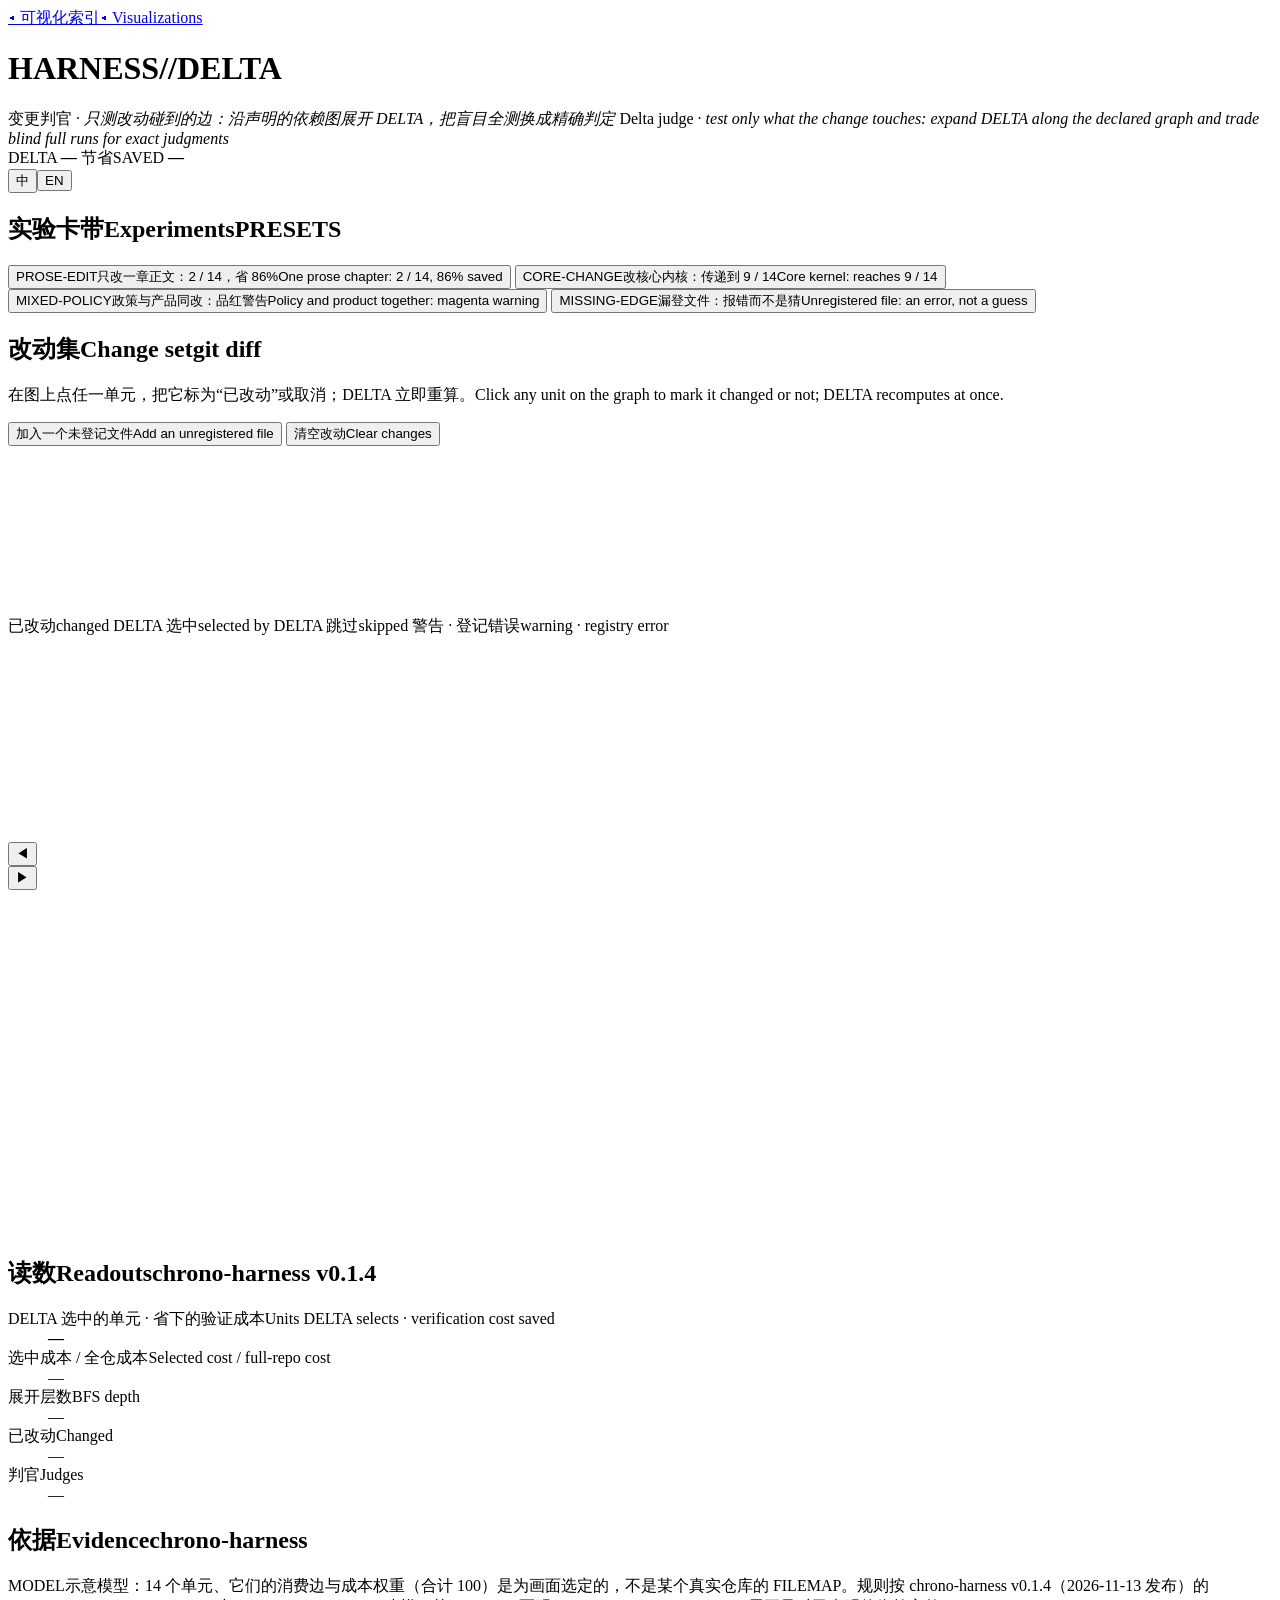
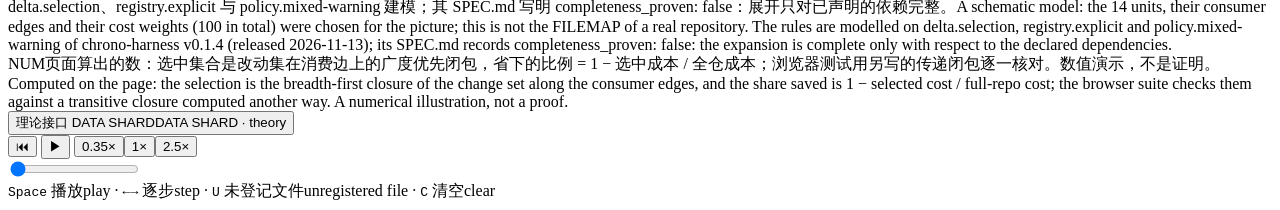
==== books/agent-infrastructure/viz/harness-delta-judge/index.html @ af548003 "feat(agent-infrastructure): author Volume II full-stack manual, figures, labs, slides and film" ====
<!doctype html>
<html lang="zh-CN" data-title-en="HARNESS//DELTA · Harness delta judge · test only what the change touches">
<head>
<meta charset="utf-8">
<meta name="viewport" content="width=device-width, initial-scale=1, viewport-fit=cover">
<title>HARNESS//DELTA 变更判官 · 只测改动碰到的边</title>
<meta name="description" content="一张 14 个单元的声明式 FILEMAP 依赖图：点一个单元标为已改动，DELTA 沿登记的消费边做广度优先展开，选出必须重判的单元，其余跳过，并按单元成本算出省下的验证量；政策与产品同改时亮出 policy.mixed-warning，改动里有未登记的文件时 registry.explicit 直接报错，不猜、不退回全量。示意模型，不是证明。A declarative FILEMAP of 14 units: mark a unit as changed, and DELTA expands breadth-first along the registered consumer edges, selects the units that must be judged again, skips the rest and computes the verification cost it saves from the unit costs; a change to policy and product together raises policy.mixed-warning, and a file missing from the registry makes registry.explicit fail with an explicit error instead of guessing or falling back to a full run. A schematic model, not a proof.">
<link rel="icon" href="../assets/favicon.svg" type="image/svg+xml">
<link rel="preconnect" href="https://fonts.googleapis.com">
<link rel="preconnect" href="https://fonts.gstatic.com" crossorigin>
<link rel="stylesheet" href="https://fonts.googleapis.com/css2?family=Chakra+Petch:wght@400;500;600;700&family=JetBrains+Mono:wght@400;600&family=Noto+Sans+SC:wght@400;500;700&family=Source+Sans+3:ital,wght@0,400..700;1,400..700&display=swap">
<link rel="stylesheet" href="../assets/theme.css">
<link rel="stylesheet" href="style.css">
<script src="../assets/shell.js"></script>
<script src="../assets/kit.js"></script>
</head>
<body data-viz-id="harness-delta-judge">
<div class="app lab" id="app">
  <header class="top">
    <div class="brand">
      <a class="crumb" href="../"><span class="zh">◂ 可视化索引</span><span class="en">◂ Visualizations</span></a>
      <h1 class="logo" data-text="HARNESS//DELTA">HARNESS<b>//</b>DELTA</h1>
      <div class="tagline">
        <span class="zh">变更判官 · <em>只测改动碰到的边：沿声明的依赖图展开 DELTA，把盲目全测换成精确判定</em></span>
        <span class="en">Delta judge · <em>test only what the change touches: expand DELTA along the declared graph and trade blind full runs for exact judgments</em></span>
      </div>
    </div>
    <div class="status" aria-live="polite">
      <span class="pill hot" id="pillSel">DELTA <strong>—</strong></span>
      <span class="pill" id="pillSaved"><span class="zh">节省</span><span class="en">SAVED</span> <strong>—</strong></span>
      <div class="langs" role="group" aria-label="语言 Language"><button data-lang-set="zh" aria-pressed="true">中</button><button data-lang-set="en" aria-pressed="false">EN</button></div>
    </div>
  </header>

  <aside class="col deck" aria-label="实验控制" data-aria-en="Experiment controls">
    <section class="panel sec">
      <h2><span class="zh">实验卡带</span><span class="en">Experiments</span><span class="aside">PRESETS</span></h2>
      <div class="presets cards" id="presets">
        <button class="preset" data-preset="prose-edit" aria-pressed="false"><span class="code">PROSE-EDIT</span><span class="cn zh">只改一章正文：2 / 14，省 86%</span><span class="cn en">One prose chapter: 2 / 14, 86% saved</span></button>
        <button class="preset" data-preset="core-change" aria-pressed="false"><span class="code">CORE-CHANGE</span><span class="cn zh">改核心内核：传递到 9 / 14</span><span class="cn en">Core kernel: reaches 9 / 14</span></button>
        <button class="preset" data-preset="mixed-policy" aria-pressed="false"><span class="code">MIXED-POLICY</span><span class="cn zh">政策与产品同改：品红警告</span><span class="cn en">Policy and product together: magenta warning</span></button>
        <button class="preset" data-preset="missing-edge" aria-pressed="false"><span class="code">MISSING-EDGE</span><span class="cn zh">漏登文件：报错而不是猜</span><span class="cn en">Unregistered file: an error, not a guess</span></button>
      </div>
      <p class="note" id="presetNote"></p>
    </section>

    <section class="panel sec">
      <h2><span class="zh">改动集</span><span class="en">Change set</span><span class="aside">git diff</span></h2>
      <p class="note"><span class="zh">在图上点任一单元，把它标为“已改动”或取消；DELTA 立即重算。</span><span class="en">Click any unit on the graph to mark it changed or not; DELTA recomputes at once.</span></p>
      <div class="chips">
        <button class="chip" id="ghostBtn" aria-pressed="false"><span class="zh">加入一个未登记文件</span><span class="en">Add an unregistered file</span></button>
        <button class="chip" id="clearBtn"><span class="zh">清空改动</span><span class="en">Clear changes</span></button>
      </div>
      <p class="note" id="changeNote"></p>
    </section>
  </aside>

  <main class="center">
    <div class="stage still" id="stage" data-thumb aria-label="舞台：14 个单元的 FILEMAP 依赖图，已改动的单元、被 DELTA 选中的单元与被跳过的单元" data-aria-en="Stage: the FILEMAP graph of 14 units, with the changed units, the units DELTA selects and the units it skips">
      <canvas class="fill" id="cv"></canvas>
      <div class="scan"></div><div class="vig"></div>
      <span class="bracket tl"></span><span class="bracket tr"></span><span class="bracket bl"></span><span class="bracket br"></span>
      <div class="hud-tl"><span class="big" id="hudBig"></span><span class="sub" id="hudSub"></span></div>
      <div class="hud-bl" id="legend">
        <span><i class="sw am box"></i><span class="zh">已改动</span><span class="en">changed</span></span>
        <span><i class="sw cy box"></i><span class="zh">DELTA 选中</span><span class="en">selected by DELTA</span></span>
        <span><i class="sw dm box"></i><span class="zh">跳过</span><span class="en">skipped</span></span>
        <span><i class="sw mg"></i><span class="zh">警告 · 登记错误</span><span class="en">warning · registry error</span></span>
      </div>
    </div>
    <div class="tour" id="tour">
      <button class="tbtn" data-tour="prev" aria-label="上一个实验" data-aria-en="Previous experiment">◀</button>
      <div class="what"></div>
      <button class="tbtn" data-tour="next" aria-label="下一个实验" data-aria-en="Next experiment">▶</button>
    </div>
    <div class="strip">
      <section class="panel">
        <div class="head"><h2 id="pATitle"></h2><span id="pAMeta"></span></div>
        <canvas id="plotA" aria-label="验证成本：DELTA 选中的单元对照全仓" data-aria-en="Verification cost: the units DELTA selects against the whole repository"></canvas>
      </section>
      <section class="panel">
        <div class="head"><h2 id="pBTitle"></h2><span id="pBMeta"></span></div>
        <canvas id="plotB" aria-label="沿时间轴：广度优先展开到达的单元数" data-aria-en="Along the rail: units reached by the breadth-first expansion"></canvas>
      </section>
    </div>
  </main>

  <aside class="col side" aria-label="读数与依据" data-aria-en="Readouts and evidence">
    <section class="panel sec" id="readouts" aria-live="polite">
      <h2><span class="zh">读数</span><span class="en">Readouts</span><span class="aside">chrono-harness v0.1.4</span></h2>
      <dl class="ro">
        <div class="key"><dt><span class="zh">DELTA 选中的单元 · 省下的验证成本</span><span class="en">Units DELTA selects · verification cost saved</span></dt><dd><b id="roSel">—</b><span id="roSelSub"></span></dd></div>
        <div class="c"><dt><span class="zh">选中成本 / 全仓成本</span><span class="en">Selected cost / full-repo cost</span></dt><dd id="roCost">—</dd></div>
        <div><dt><span class="zh">展开层数</span><span class="en">BFS depth</span></dt><dd id="roDepth">—</dd></div>
        <div class="wide"><dt><span class="zh">已改动</span><span class="en">Changed</span></dt><dd id="roChanged">—</dd></div>
        <div class="m wide"><dt><span class="zh">判官</span><span class="en">Judges</span></dt><dd id="roJudge">—</dd></div>
      </dl>
      <p class="note" id="roNote"></p>
    </section>

    <section class="panel sec" id="evidence">
      <h2><span class="zh">依据</span><span class="en">Evidence</span><span class="aside">chrono-harness</span></h2>
      <div class="lean model"><span class="ok">MODEL</span><span><span class="zh">示意模型：14 个单元、它们的消费边与成本权重（合计 100）是为画面选定的，不是某个真实仓库的 FILEMAP。规则按 chrono-harness v0.1.4（2026-11-13 发布）的 delta.selection、registry.explicit 与 policy.mixed-warning 建模；其 SPEC.md 写明 completeness_proven: false：展开只对已声明的依赖完整。</span><span class="en">A schematic model: the 14 units, their consumer edges and their cost weights (100 in total) were chosen for the picture; this is not the FILEMAP of a real repository. The rules are modelled on delta.selection, registry.explicit and policy.mixed-warning of chrono-harness v0.1.4 (released 2026-11-13); its SPEC.md records completeness_proven: false: the expansion is complete only with respect to the declared dependencies.</span></span></div>
      <div class="lean num"><span class="ok">NUM</span><span><span class="zh">页面算出的数：选中集合是改动集在消费边上的广度优先闭包，省下的比例 = 1 − 选中成本 / 全仓成本；浏览器测试用另写的传递闭包逐一核对。数值演示，不是证明。</span><span class="en">Computed on the page: the selection is the breadth-first closure of the change set along the consumer edges, and the share saved is 1 − selected cost / full-repo cost; the browser suite checks them against a transitive closure computed another way. A numerical illustration, not a proof.</span></span></div>
      <button class="chip" id="infoBtn"><span class="zh">理论接口 DATA SHARD</span><span class="en">DATA SHARD · theory</span></button>
    </section>
  </aside>

  <footer class="rail" id="rail">
    <div class="transport">
      <button class="tbtn" id="rew" aria-label="回到起点" data-aria-en="Back to the start">⏮</button>
      <button class="tbtn" id="play" aria-label="播放 / 暂停" data-aria-en="Play / pause" aria-pressed="false">▶</button>
      <span class="chips" id="speedChips" role="group" aria-label="播放速度" data-aria-en="Playback speed">
        <button class="chip" data-speed="0.35" aria-pressed="false">0.35×</button><button class="chip" data-speed="1" aria-pressed="true">1×</button><button class="chip" data-speed="2.5" aria-pressed="false">2.5×</button>
      </span>
    </div>
    <div class="clock">
      <span class="tau" id="tau"></span>
      <input type="range" id="now" min="0" max="100" step="any" value="0" aria-label="时间轴：查登记、逐层展开、运行判官" data-aria-en="Rail: registry lookup, level-by-level expansion, the judges">
    </div>
    <div class="keys">
      <kbd>Space</kbd> <span class="zh">播放</span><span class="en">play</span> · <kbd>←</kbd><kbd>→</kbd> <span class="zh">逐步</span><span class="en">step</span> · <kbd>U</kbd> <span class="zh">未登记文件</span><span class="en">unregistered file</span> · <kbd>C</kbd> <span class="zh">清空</span><span class="en">clear</span>
    </div>
  </footer>
</div>

<div class="drawer" id="drawer" hidden>
  <div class="sheet" role="dialog" aria-modal="true" aria-labelledby="drawerTitle">
    <div class="row"><h2 id="drawerTitle"><span class="zh">理论接口 · 这个页面在演示什么</span><span class="en">Theory interface · what this page shows</span></h2><button class="chip" id="drawerClose"><span class="zh">关闭 Esc</span><span class="en">Close Esc</span></button></div>
    <div class="zh">
      <p class="lede">一张 14 个单元的声明式依赖图（FILEMAP）。箭头从被依赖的单元指向消费它的单元：上游一改，下游就必须重判。时间轴分三段：查登记（0–20）、沿消费边逐层展开（20–80）、运行选中的判官（80–100）。本页是示意模型与数值演示，不是证明。</p>
      <ol>
        <li><b>delta.selection。</b>选中集合 = 改动集沿消费边的广度优先闭包，包括改动的单元本身；不在闭包里的单元跳过。每个单元带一个成本权重，全仓合计 100，所以“省下的比例”就是 100 减去选中单元的成本。只改一章正文，只选中它自己的对齐检查与结构检查（2 / 14，成本 14，省 86%）；改核心内核，选中它登记过的全部直接与传递消费者（9 / 14）。</li>
        <li><b>policy.mixed-warning。</b>政策轨道（规则与判官，图中紫色虚线框）与产品单元在同一次改动里同时出现时，页面亮出品红警告，分别列出两组改动与各自的验证成本，并要求两组都完成验证；它不是人工审批关卡。</li>
        <li><b>registry.explicit。</b>改动里有一个 FILEMAP 没有登记的文件时，执行器报出具体错误并拒绝这次选择：不按目录、扩展名或调用图去猜，也不退回全量运行。修正登记之后才能继续。</li>
        <li><b>诚实边界。</b>展开只对已声明的依赖完整：chrono-harness 的 SPEC.md 写明 completeness_proven: false，未声明的外部副作用不在保证之内。</li>
      </ol>
      <p class="lede refs">书中：<a href="../../zh/ch06-chrono-harness-governance.html" target="_top">第六章 · chrono-harness 与 sshx：可执行判官</a></p>
    </div>
    <div class="en">
      <p class="lede">A declarative dependency graph (FILEMAP) of 14 units. An arrow points from a unit to a unit that consumes it: when the first changes, the second must be judged again. The rail has three stretches: the registry lookup (0–20), the level-by-level expansion along the consumer edges (20–80), and the run of the selected judges (80–100). The page is a schematic model and a numerical illustration, not a proof.</p>
      <ol>
        <li><b>delta.selection.</b> The selection is the breadth-first closure of the change set along the consumer edges, the changed units included; units outside the closure are skipped. Each unit carries a cost weight, 100 for the whole repository, so the share saved is 100 minus the cost of the selected units. Changing one prose chapter selects only its own alignment check and the structure check (2 / 14, cost 14, 86% saved); changing the core kernel selects all of its registered direct and transitive consumers (9 / 14).</li>
        <li><b>policy.mixed-warning.</b> When the policy track (rules and judges, the violet dashed frame) and product units change in the same change set, the page raises a magenta warning, lists the two groups with their verification costs, and requires both to be verified; it is not a manual approval gate.</li>
        <li><b>registry.explicit.</b> When the change set holds a file the FILEMAP does not register, the executor reports a specific error and refuses the selection: it does not guess from directories, extensions or call graphs, and it does not fall back to a full run. The run continues once the registry is corrected.</li>
        <li><b>The honest boundary.</b> The expansion is complete only with respect to the declared dependencies: chrono-harness's SPEC.md records completeness_proven: false, and undeclared external side effects are outside the guarantee.</li>
      </ol>
      <p class="lede refs">In the book: <a href="../../en/ch06-chrono-harness-governance.html" target="_top">Chapter 6 · chrono-harness and sshx: executable judges</a></p>
    </div>
  </div>
</div>
<script src="main.js"></script>
</body>
</html>
---- books/agent-infrastructure/viz/harness-delta-judge/style.css ----
/* HARNESS//DELTA: the shared lab layout (../assets/theme.css) carries the page. Only what belongs to this visualization
   alone lives here; colours come from the tokens (var(--cyan) …), never from hex values. */
#cv { cursor: default; }
/* the five rows of the graph need room even in a short full lab; a cited figure fits its frame */
.lab .center > #stage { min-height: 380px; }
:root[data-embed][data-figure] .lab .center > #stage { min-height: 0; }
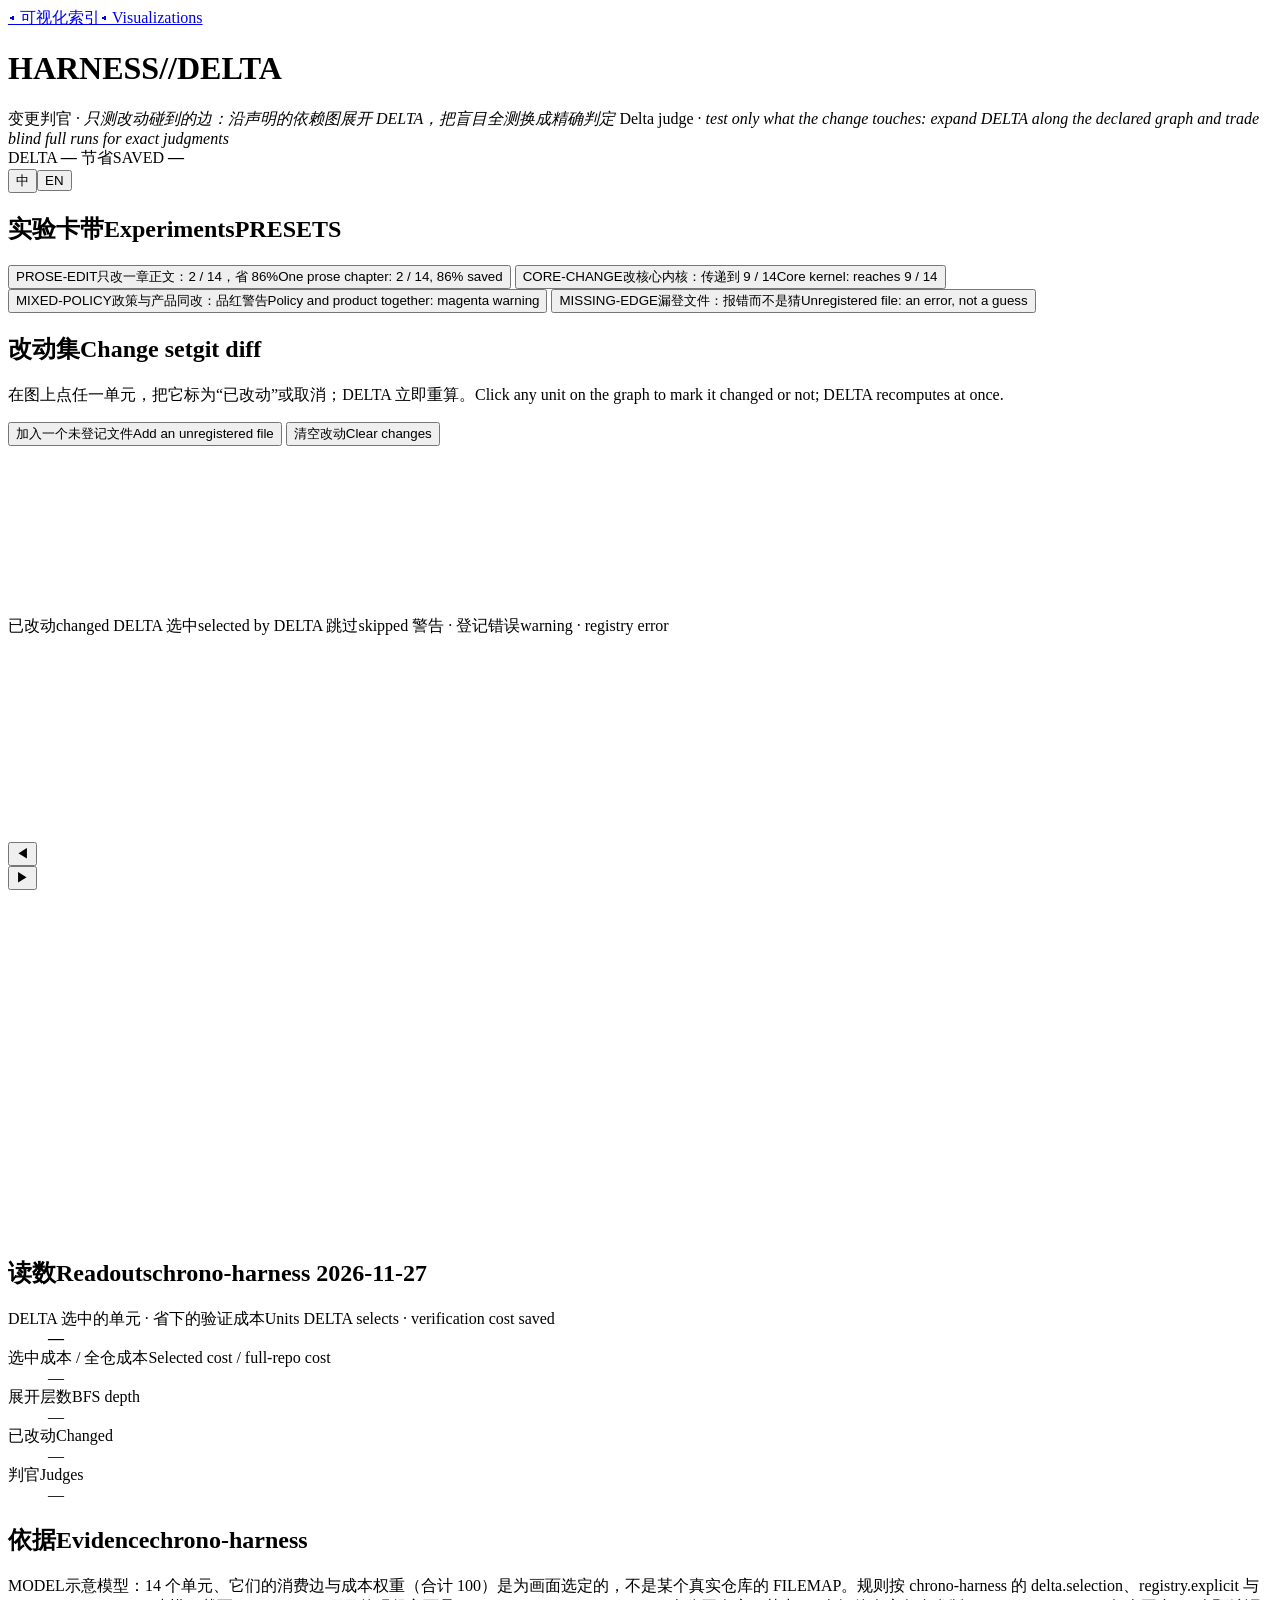
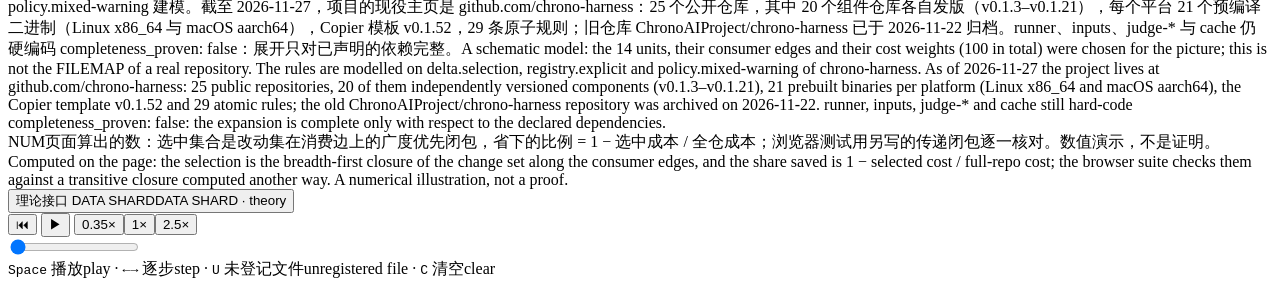
==== commit 9353e9c3: "feat(media): sync interactive visualizations and Slidev decks to 2026-11-28 ledger" ====
--- a/books/agent-infrastructure/viz/harness-delta-judge/index.html
+++ b/books/agent-infrastructure/viz/harness-delta-judge/index.html
@@ -87,7 +87,7 @@
 
   <aside class="col side" aria-label="读数与依据" data-aria-en="Readouts and evidence">
     <section class="panel sec" id="readouts" aria-live="polite">
-      <h2><span class="zh">读数</span><span class="en">Readouts</span><span class="aside">chrono-harness v0.1.4</span></h2>
+      <h2><span class="zh">读数</span><span class="en">Readouts</span><span class="aside">chrono-harness 2026-11-27</span></h2>
       <dl class="ro">
         <div class="key"><dt><span class="zh">DELTA 选中的单元 · 省下的验证成本</span><span class="en">Units DELTA selects · verification cost saved</span></dt><dd><b id="roSel">—</b><span id="roSelSub"></span></dd></div>
         <div class="c"><dt><span class="zh">选中成本 / 全仓成本</span><span class="en">Selected cost / full-repo cost</span></dt><dd id="roCost">—</dd></div>
@@ -100,7 +100,7 @@
 
     <section class="panel sec" id="evidence">
       <h2><span class="zh">依据</span><span class="en">Evidence</span><span class="aside">chrono-harness</span></h2>
-      <div class="lean model"><span class="ok">MODEL</span><span><span class="zh">示意模型：14 个单元、它们的消费边与成本权重（合计 100）是为画面选定的，不是某个真实仓库的 FILEMAP。规则按 chrono-harness v0.1.4（2026-11-13 发布）的 delta.selection、registry.explicit 与 policy.mixed-warning 建模；其 SPEC.md 写明 completeness_proven: false：展开只对已声明的依赖完整。</span><span class="en">A schematic model: the 14 units, their consumer edges and their cost weights (100 in total) were chosen for the picture; this is not the FILEMAP of a real repository. The rules are modelled on delta.selection, registry.explicit and policy.mixed-warning of chrono-harness v0.1.4 (released 2026-11-13); its SPEC.md records completeness_proven: false: the expansion is complete only with respect to the declared dependencies.</span></span></div>
+      <div class="lean model"><span class="ok">MODEL</span><span><span class="zh">示意模型：14 个单元、它们的消费边与成本权重（合计 100）是为画面选定的，不是某个真实仓库的 FILEMAP。规则按 chrono-harness 的 delta.selection、registry.explicit 与 policy.mixed-warning 建模。截至 2026-11-27，项目的现役主页是 github.com/chrono-harness：25 个公开仓库，其中 20 个组件仓库各自发版（v0.1.3–v0.1.21），每个平台 21 个预编译二进制（Linux x86_64 与 macOS aarch64），Copier 模板 v0.1.52，29 条原子规则；旧仓库 ChronoAIProject/chrono-harness 已于 2026-11-22 归档。runner、inputs、judge-* 与 cache 仍硬编码 completeness_proven: false：展开只对已声明的依赖完整。</span><span class="en">A schematic model: the 14 units, their consumer edges and their cost weights (100 in total) were chosen for the picture; this is not the FILEMAP of a real repository. The rules are modelled on delta.selection, registry.explicit and policy.mixed-warning of chrono-harness. As of 2026-11-27 the project lives at github.com/chrono-harness: 25 public repositories, 20 of them independently versioned components (v0.1.3–v0.1.21), 21 prebuilt binaries per platform (Linux x86_64 and macOS aarch64), the Copier template v0.1.52 and 29 atomic rules; the old ChronoAIProject/chrono-harness repository was archived on 2026-11-22. runner, inputs, judge-* and cache still hard-code completeness_proven: false: the expansion is complete only with respect to the declared dependencies.</span></span></div>
       <div class="lean num"><span class="ok">NUM</span><span><span class="zh">页面算出的数：选中集合是改动集在消费边上的广度优先闭包，省下的比例 = 1 − 选中成本 / 全仓成本；浏览器测试用另写的传递闭包逐一核对。数值演示，不是证明。</span><span class="en">Computed on the page: the selection is the breadth-first closure of the change set along the consumer edges, and the share saved is 1 − selected cost / full-repo cost; the browser suite checks them against a transitive closure computed another way. A numerical illustration, not a proof.</span></span></div>
       <button class="chip" id="infoBtn"><span class="zh">理论接口 DATA SHARD</span><span class="en">DATA SHARD · theory</span></button>
     </section>
@@ -133,9 +133,9 @@
         <li><b>delta.selection。</b>选中集合 = 改动集沿消费边的广度优先闭包，包括改动的单元本身；不在闭包里的单元跳过。每个单元带一个成本权重，全仓合计 100，所以“省下的比例”就是 100 减去选中单元的成本。只改一章正文，只选中它自己的对齐检查与结构检查（2 / 14，成本 14，省 86%）；改核心内核，选中它登记过的全部直接与传递消费者（9 / 14）。</li>
         <li><b>policy.mixed-warning。</b>政策轨道（规则与判官，图中紫色虚线框）与产品单元在同一次改动里同时出现时，页面亮出品红警告，分别列出两组改动与各自的验证成本，并要求两组都完成验证；它不是人工审批关卡。</li>
         <li><b>registry.explicit。</b>改动里有一个 FILEMAP 没有登记的文件时，执行器报出具体错误并拒绝这次选择：不按目录、扩展名或调用图去猜，也不退回全量运行。修正登记之后才能继续。</li>
-        <li><b>诚实边界。</b>展开只对已声明的依赖完整：chrono-harness 的 SPEC.md 写明 completeness_proven: false，未声明的外部副作用不在保证之内。</li>
+        <li><b>诚实边界。</b>展开只对已声明的依赖完整：截至 2026-11-27，chrono-harness 的现役组件（runner、inputs、judge-*、cache）仍硬编码 completeness_proven: false，已归档旧仓库的 SPEC.md 也写着 parity: unestablished；未声明的外部副作用不在保证之内。判官能拦下没登记的改动，拦不下没声明的世界。</li>
       </ol>
-      <p class="lede refs">书中：<a href="../../zh/ch06-chrono-harness-governance.html" target="_top">第六章 · chrono-harness 与 sshx：可执行判官</a></p>
+      <p class="lede refs">书中：<a href="../../zh/ch06-chrono-harness-governance.html" target="_top">第六章 · chrono-harness 与 sshx：可执行判官</a> · 源码：<a href="https://github.com/chrono-harness/" target="_blank" rel="noopener">github.com/chrono-harness</a></p>
     </div>
     <div class="en">
       <p class="lede">A declarative dependency graph (FILEMAP) of 14 units. An arrow points from a unit to a unit that consumes it: when the first changes, the second must be judged again. The rail has three stretches: the registry lookup (0–20), the level-by-level expansion along the consumer edges (20–80), and the run of the selected judges (80–100). The page is a schematic model and a numerical illustration, not a proof.</p>
@@ -143,9 +143,9 @@
         <li><b>delta.selection.</b> The selection is the breadth-first closure of the change set along the consumer edges, the changed units included; units outside the closure are skipped. Each unit carries a cost weight, 100 for the whole repository, so the share saved is 100 minus the cost of the selected units. Changing one prose chapter selects only its own alignment check and the structure check (2 / 14, cost 14, 86% saved); changing the core kernel selects all of its registered direct and transitive consumers (9 / 14).</li>
         <li><b>policy.mixed-warning.</b> When the policy track (rules and judges, the violet dashed frame) and product units change in the same change set, the page raises a magenta warning, lists the two groups with their verification costs, and requires both to be verified; it is not a manual approval gate.</li>
         <li><b>registry.explicit.</b> When the change set holds a file the FILEMAP does not register, the executor reports a specific error and refuses the selection: it does not guess from directories, extensions or call graphs, and it does not fall back to a full run. The run continues once the registry is corrected.</li>
-        <li><b>The honest boundary.</b> The expansion is complete only with respect to the declared dependencies: chrono-harness's SPEC.md records completeness_proven: false, and undeclared external side effects are outside the guarantee.</li>
+        <li><b>The honest boundary.</b> The expansion is complete only with respect to the declared dependencies: as of 2026-11-27 the live chrono-harness components (runner, inputs, judge-*, cache) still hard-code completeness_proven: false, and the SPEC.md of the archived old repository records parity: unestablished; undeclared external side effects are outside the guarantee. A judge can stop an unregistered change; it cannot stop a world nobody declared.</li>
       </ol>
-      <p class="lede refs">In the book: <a href="../../en/ch06-chrono-harness-governance.html" target="_top">Chapter 6 · chrono-harness and sshx: executable judges</a></p>
+      <p class="lede refs">In the book: <a href="../../en/ch06-chrono-harness-governance.html" target="_top">Chapter 6 · chrono-harness and sshx: executable judges</a> · Source: <a href="https://github.com/chrono-harness/" target="_blank" rel="noopener">github.com/chrono-harness</a></p>
     </div>
   </div>
 </div>
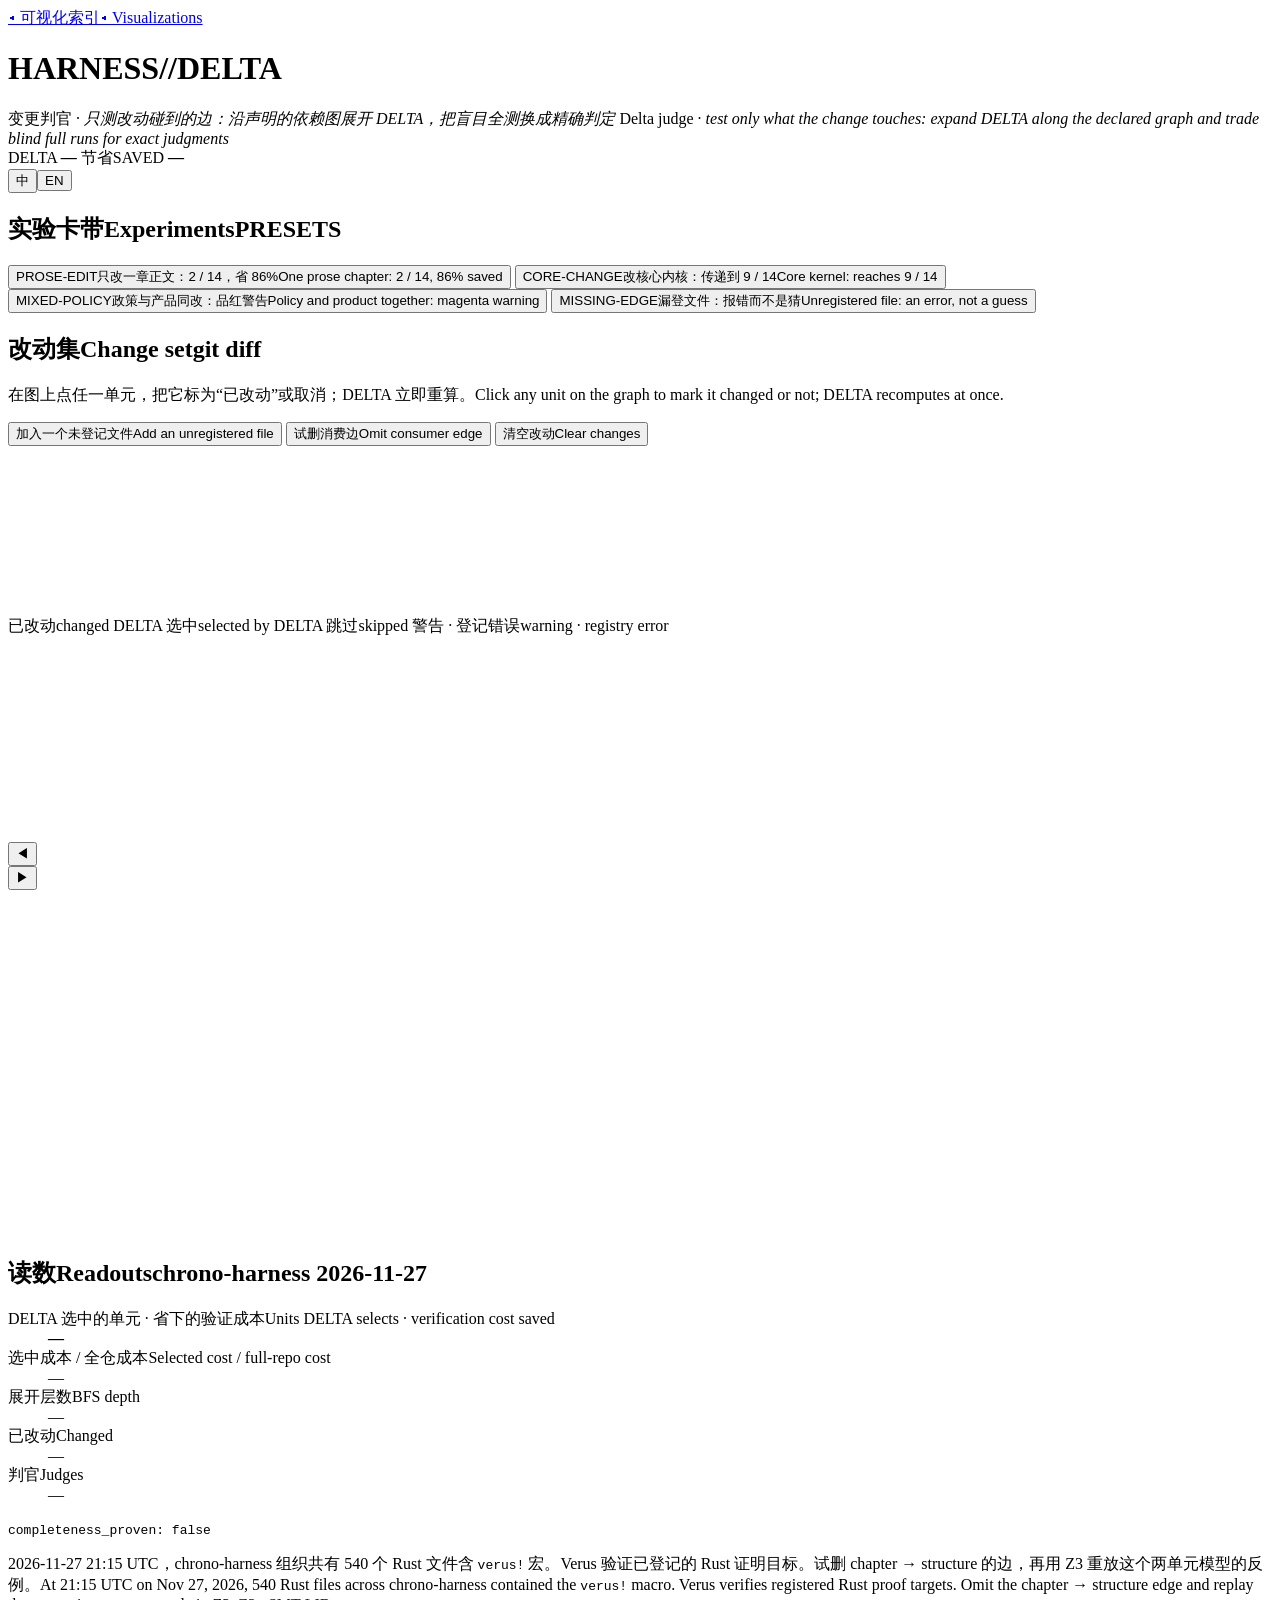
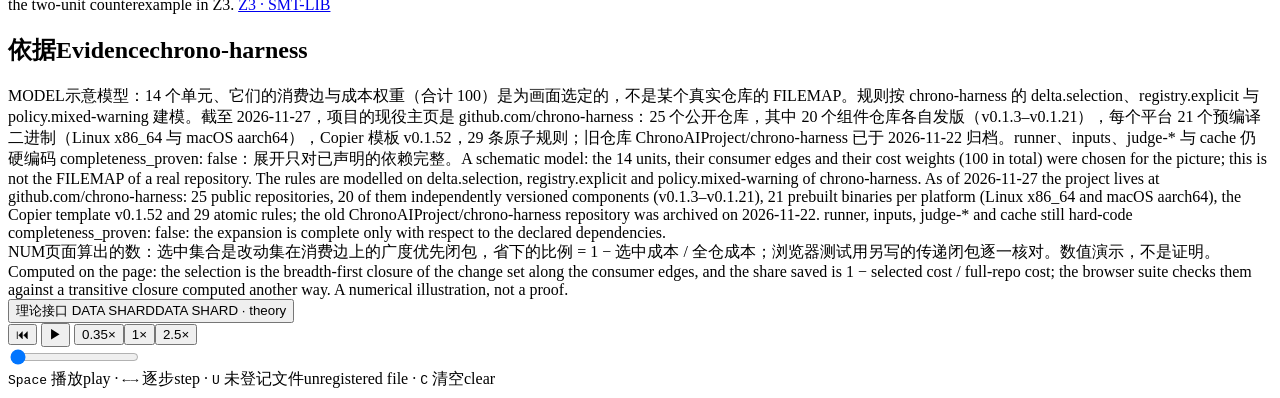
==== commit 7b2ab57e: "feat(viz): elevate visual craft and interactivity across all seven visualizations" ====
--- a/books/agent-infrastructure/viz/harness-delta-judge/index.html
+++ b/books/agent-infrastructure/viz/harness-delta-judge/index.html
@@ -49,6 +49,7 @@
       <p class="note"><span class="zh">在图上点任一单元，把它标为“已改动”或取消；DELTA 立即重算。</span><span class="en">Click any unit on the graph to mark it changed or not; DELTA recomputes at once.</span></p>
       <div class="chips">
         <button class="chip" id="ghostBtn" aria-pressed="false"><span class="zh">加入一个未登记文件</span><span class="en">Add an unregistered file</span></button>
+        <button class="chip" id="omitEdge" aria-pressed="false"><span class="zh">试删消费边</span><span class="en">Omit consumer edge</span></button>
         <button class="chip" id="clearBtn"><span class="zh">清空改动</span><span class="en">Clear changes</span></button>
       </div>
       <p class="note" id="changeNote"></p>
@@ -96,6 +97,8 @@
         <div class="m wide"><dt><span class="zh">判官</span><span class="en">Judges</span></dt><dd id="roJudge">—</dd></div>
       </dl>
       <p class="note" id="roNote"></p>
+      <p class="note"><code>completeness_proven: false</code></p>
+      <p class="note"><span class="zh">2026-11-27 21:15 UTC，chrono-harness 组织共有 540 个 Rust 文件含 <code>verus!</code> 宏。Verus 验证已登记的 Rust 证明目标。试删 chapter → structure 的边，再用 Z3 重放这个两单元模型的反例。</span><span class="en">At 21:15 UTC on Nov 27, 2026, 540 Rust files across chrono-harness contained the <code>verus!</code> macro. Verus verifies registered Rust proof targets. Omit the chapter → structure edge and replay the two-unit counterexample in Z3.</span> <a href="consumer-edge.smt2" download>Z3 · SMT-LIB</a></p>
     </section>
 
     <section class="panel sec" id="evidence">
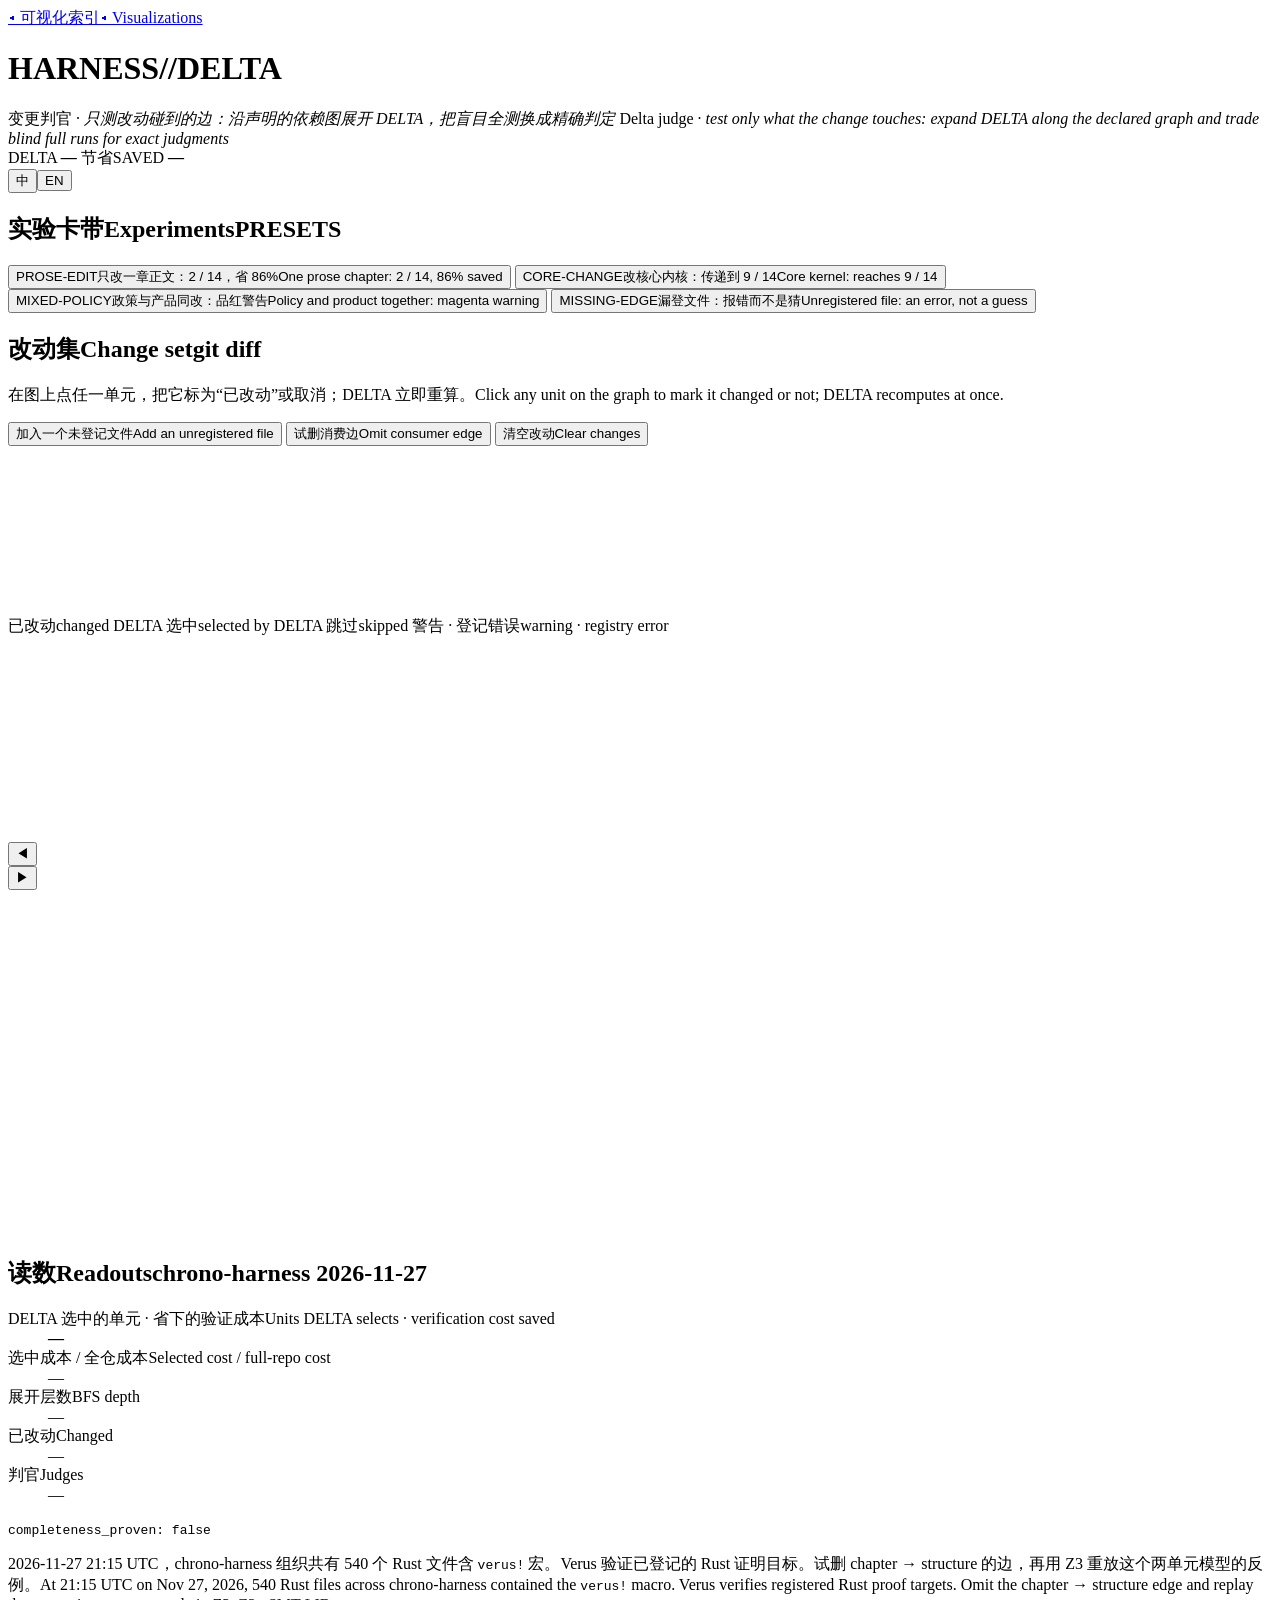
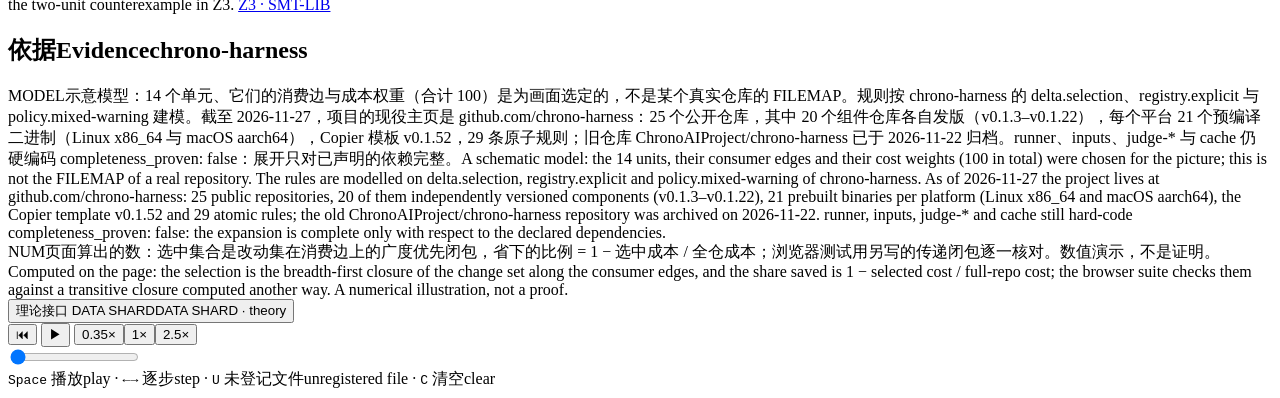
==== commit 35d88d99: "fix(media): align Grand RH terminology, runner v0.1.22, and outreach/books counts" ====
--- a/books/agent-infrastructure/viz/harness-delta-judge/index.html
+++ b/books/agent-infrastructure/viz/harness-delta-judge/index.html
@@ -103,7 +103,7 @@
 
     <section class="panel sec" id="evidence">
       <h2><span class="zh">依据</span><span class="en">Evidence</span><span class="aside">chrono-harness</span></h2>
-      <div class="lean model"><span class="ok">MODEL</span><span><span class="zh">示意模型：14 个单元、它们的消费边与成本权重（合计 100）是为画面选定的，不是某个真实仓库的 FILEMAP。规则按 chrono-harness 的 delta.selection、registry.explicit 与 policy.mixed-warning 建模。截至 2026-11-27，项目的现役主页是 github.com/chrono-harness：25 个公开仓库，其中 20 个组件仓库各自发版（v0.1.3–v0.1.21），每个平台 21 个预编译二进制（Linux x86_64 与 macOS aarch64），Copier 模板 v0.1.52，29 条原子规则；旧仓库 ChronoAIProject/chrono-harness 已于 2026-11-22 归档。runner、inputs、judge-* 与 cache 仍硬编码 completeness_proven: false：展开只对已声明的依赖完整。</span><span class="en">A schematic model: the 14 units, their consumer edges and their cost weights (100 in total) were chosen for the picture; this is not the FILEMAP of a real repository. The rules are modelled on delta.selection, registry.explicit and policy.mixed-warning of chrono-harness. As of 2026-11-27 the project lives at github.com/chrono-harness: 25 public repositories, 20 of them independently versioned components (v0.1.3–v0.1.21), 21 prebuilt binaries per platform (Linux x86_64 and macOS aarch64), the Copier template v0.1.52 and 29 atomic rules; the old ChronoAIProject/chrono-harness repository was archived on 2026-11-22. runner, inputs, judge-* and cache still hard-code completeness_proven: false: the expansion is complete only with respect to the declared dependencies.</span></span></div>
+      <div class="lean model"><span class="ok">MODEL</span><span><span class="zh">示意模型：14 个单元、它们的消费边与成本权重（合计 100）是为画面选定的，不是某个真实仓库的 FILEMAP。规则按 chrono-harness 的 delta.selection、registry.explicit 与 policy.mixed-warning 建模。截至 2026-11-27，项目的现役主页是 github.com/chrono-harness：25 个公开仓库，其中 20 个组件仓库各自发版（v0.1.3–v0.1.22），每个平台 21 个预编译二进制（Linux x86_64 与 macOS aarch64），Copier 模板 v0.1.52，29 条原子规则；旧仓库 ChronoAIProject/chrono-harness 已于 2026-11-22 归档。runner、inputs、judge-* 与 cache 仍硬编码 completeness_proven: false：展开只对已声明的依赖完整。</span><span class="en">A schematic model: the 14 units, their consumer edges and their cost weights (100 in total) were chosen for the picture; this is not the FILEMAP of a real repository. The rules are modelled on delta.selection, registry.explicit and policy.mixed-warning of chrono-harness. As of 2026-11-27 the project lives at github.com/chrono-harness: 25 public repositories, 20 of them independently versioned components (v0.1.3–v0.1.22), 21 prebuilt binaries per platform (Linux x86_64 and macOS aarch64), the Copier template v0.1.52 and 29 atomic rules; the old ChronoAIProject/chrono-harness repository was archived on 2026-11-22. runner, inputs, judge-* and cache still hard-code completeness_proven: false: the expansion is complete only with respect to the declared dependencies.</span></span></div>
       <div class="lean num"><span class="ok">NUM</span><span><span class="zh">页面算出的数：选中集合是改动集在消费边上的广度优先闭包，省下的比例 = 1 − 选中成本 / 全仓成本；浏览器测试用另写的传递闭包逐一核对。数值演示，不是证明。</span><span class="en">Computed on the page: the selection is the breadth-first closure of the change set along the consumer edges, and the share saved is 1 − selected cost / full-repo cost; the browser suite checks them against a transitive closure computed another way. A numerical illustration, not a proof.</span></span></div>
       <button class="chip" id="infoBtn"><span class="zh">理论接口 DATA SHARD</span><span class="en">DATA SHARD · theory</span></button>
     </section>
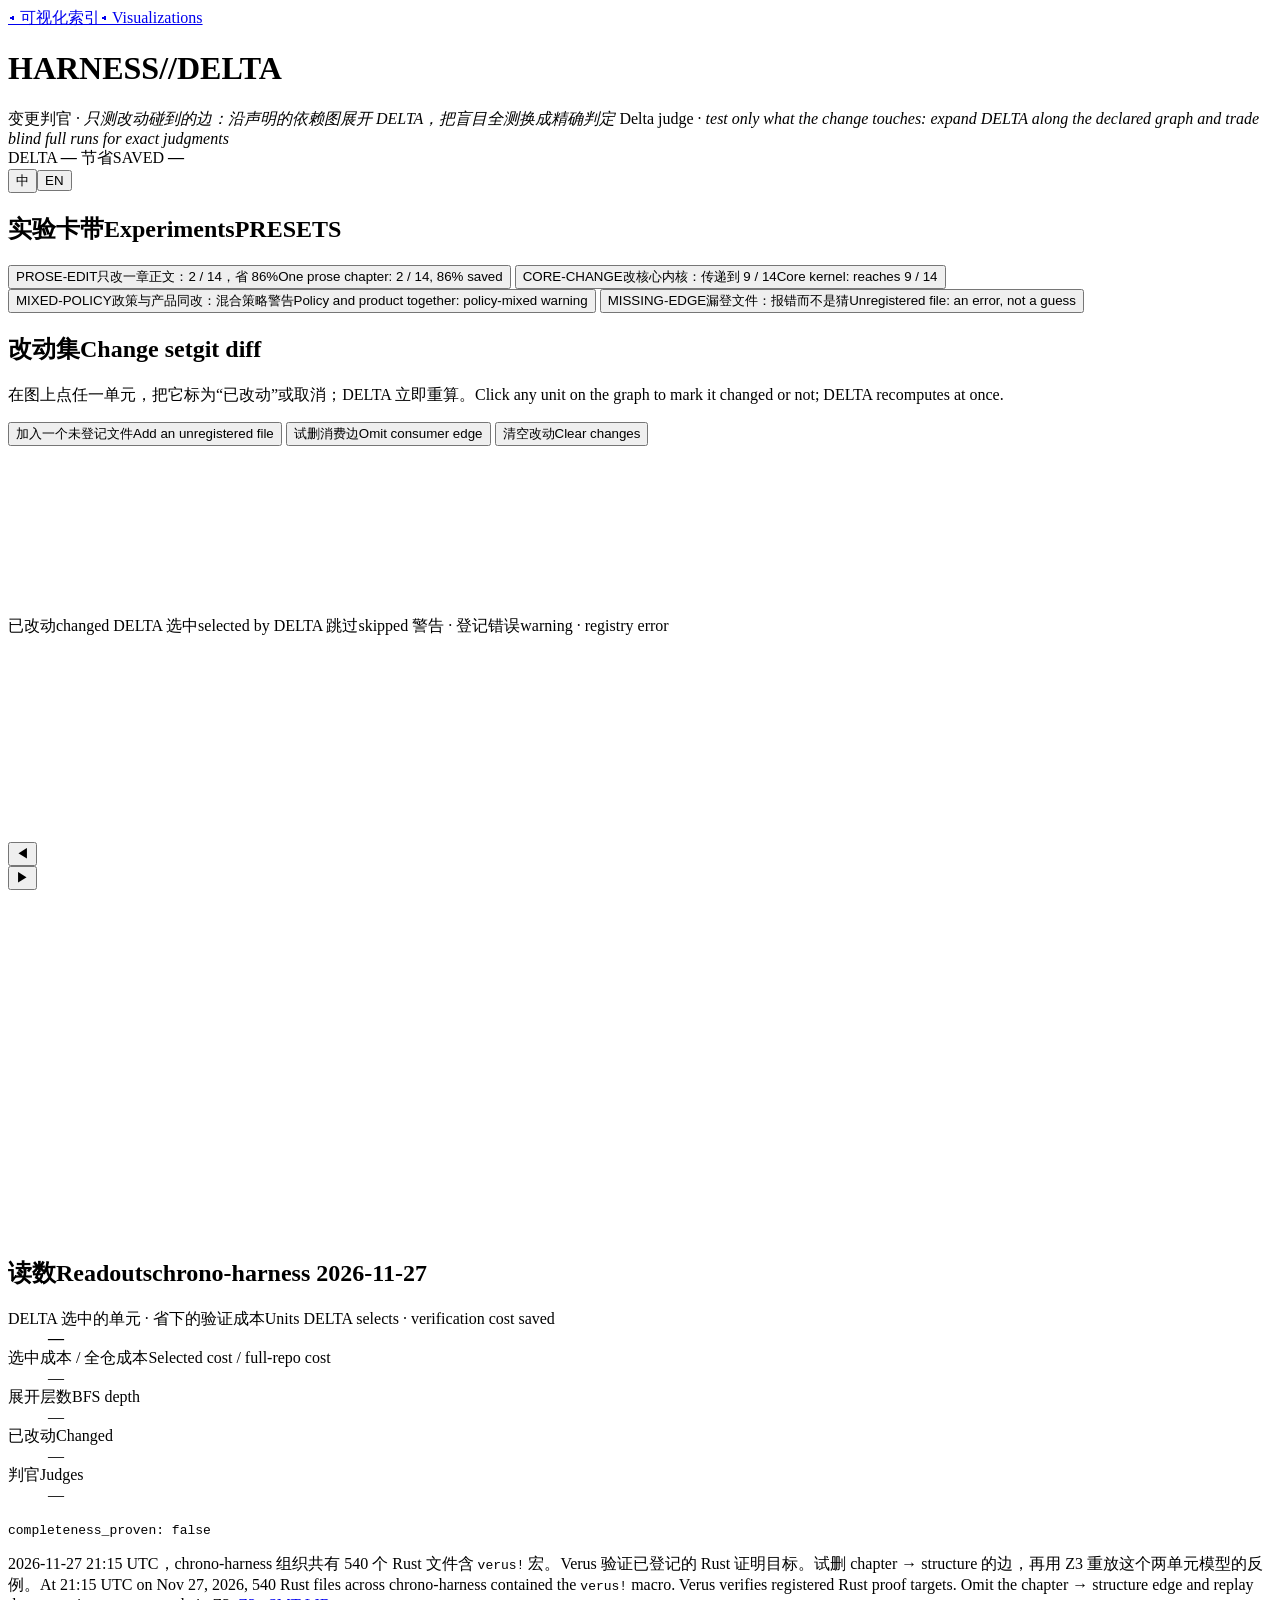
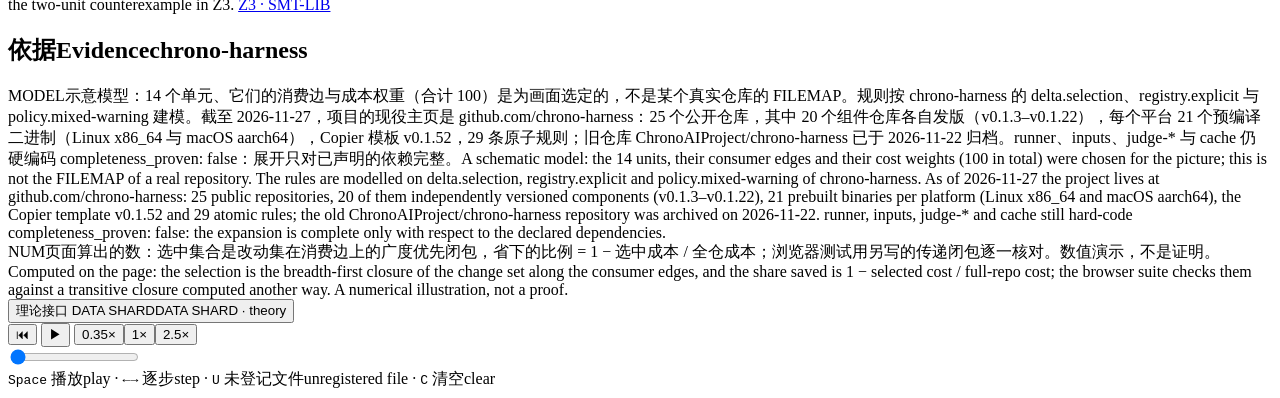
==== commit f0edeef7: "fix(slides,viz): resolve Wave 15 P0/P1 precision and Dual-Polarity color-copy issues" ====
--- a/books/agent-infrastructure/viz/harness-delta-judge/index.html
+++ b/books/agent-infrastructure/viz/harness-delta-judge/index.html
@@ -38,7 +38,7 @@
       <div class="presets cards" id="presets">
         <button class="preset" data-preset="prose-edit" aria-pressed="false"><span class="code">PROSE-EDIT</span><span class="cn zh">只改一章正文：2 / 14，省 86%</span><span class="cn en">One prose chapter: 2 / 14, 86% saved</span></button>
         <button class="preset" data-preset="core-change" aria-pressed="false"><span class="code">CORE-CHANGE</span><span class="cn zh">改核心内核：传递到 9 / 14</span><span class="cn en">Core kernel: reaches 9 / 14</span></button>
-        <button class="preset" data-preset="mixed-policy" aria-pressed="false"><span class="code">MIXED-POLICY</span><span class="cn zh">政策与产品同改：品红警告</span><span class="cn en">Policy and product together: magenta warning</span></button>
+        <button class="preset" data-preset="mixed-policy" aria-pressed="false"><span class="code">MIXED-POLICY</span><span class="cn zh">政策与产品同改：混合策略警告</span><span class="cn en">Policy and product together: policy-mixed warning</span></button>
         <button class="preset" data-preset="missing-edge" aria-pressed="false"><span class="code">MISSING-EDGE</span><span class="cn zh">漏登文件：报错而不是猜</span><span class="cn en">Unregistered file: an error, not a guess</span></button>
       </div>
       <p class="note" id="presetNote"></p>
@@ -134,7 +134,7 @@
       <p class="lede">一张 14 个单元的声明式依赖图（FILEMAP）。箭头从被依赖的单元指向消费它的单元：上游一改，下游就必须重判。时间轴分三段：查登记（0–20）、沿消费边逐层展开（20–80）、运行选中的判官（80–100）。本页是示意模型与数值演示，不是证明。</p>
       <ol>
         <li><b>delta.selection。</b>选中集合 = 改动集沿消费边的广度优先闭包，包括改动的单元本身；不在闭包里的单元跳过。每个单元带一个成本权重，全仓合计 100，所以“省下的比例”就是 100 减去选中单元的成本。只改一章正文，只选中它自己的对齐检查与结构检查（2 / 14，成本 14，省 86%）；改核心内核，选中它登记过的全部直接与传递消费者（9 / 14）。</li>
-        <li><b>policy.mixed-warning。</b>政策轨道（规则与判官，图中紫色虚线框）与产品单元在同一次改动里同时出现时，页面亮出品红警告，分别列出两组改动与各自的验证成本，并要求两组都完成验证；它不是人工审批关卡。</li>
+        <li><b>policy.mixed-warning。</b>政策轨道（规则与判官，图中紫色虚线框）与产品单元在同一次改动里同时出现时，页面亮出混合策略警告，政策组用紫色虚线框标出，并列出两组改动与各自的验证成本，要求两组都完成验证；它不是人工审批关卡。</li>
         <li><b>registry.explicit。</b>改动里有一个 FILEMAP 没有登记的文件时，执行器报出具体错误并拒绝这次选择：不按目录、扩展名或调用图去猜，也不退回全量运行。修正登记之后才能继续。</li>
         <li><b>诚实边界。</b>展开只对已声明的依赖完整：截至 2026-11-27，chrono-harness 的现役组件（runner、inputs、judge-*、cache）仍硬编码 completeness_proven: false，已归档旧仓库的 SPEC.md 也写着 parity: unestablished；未声明的外部副作用不在保证之内。判官能拦下没登记的改动，拦不下没声明的世界。</li>
       </ol>
@@ -144,7 +144,7 @@
       <p class="lede">A declarative dependency graph (FILEMAP) of 14 units. An arrow points from a unit to a unit that consumes it: when the first changes, the second must be judged again. The rail has three stretches: the registry lookup (0–20), the level-by-level expansion along the consumer edges (20–80), and the run of the selected judges (80–100). The page is a schematic model and a numerical illustration, not a proof.</p>
       <ol>
         <li><b>delta.selection.</b> The selection is the breadth-first closure of the change set along the consumer edges, the changed units included; units outside the closure are skipped. Each unit carries a cost weight, 100 for the whole repository, so the share saved is 100 minus the cost of the selected units. Changing one prose chapter selects only its own alignment check and the structure check (2 / 14, cost 14, 86% saved); changing the core kernel selects all of its registered direct and transitive consumers (9 / 14).</li>
-        <li><b>policy.mixed-warning.</b> When the policy track (rules and judges, the violet dashed frame) and product units change in the same change set, the page raises a magenta warning, lists the two groups with their verification costs, and requires both to be verified; it is not a manual approval gate.</li>
+        <li><b>policy.mixed-warning.</b> When the policy track (rules and judges, the violet dashed frame) and product units change in the same change set, the page raises a policy-mixed warning, marks the policy group with a violet dashed frame, lists both groups with their verification costs, and requires both to be verified; it is not a manual approval gate.</li>
         <li><b>registry.explicit.</b> When the change set holds a file the FILEMAP does not register, the executor reports a specific error and refuses the selection: it does not guess from directories, extensions or call graphs, and it does not fall back to a full run. The run continues once the registry is corrected.</li>
         <li><b>The honest boundary.</b> The expansion is complete only with respect to the declared dependencies: as of 2026-11-27 the live chrono-harness components (runner, inputs, judge-*, cache) still hard-code completeness_proven: false, and the SPEC.md of the archived old repository records parity: unestablished; undeclared external side effects are outside the guarantee. A judge can stop an unregistered change; it cannot stop a world nobody declared.</li>
       </ol>
